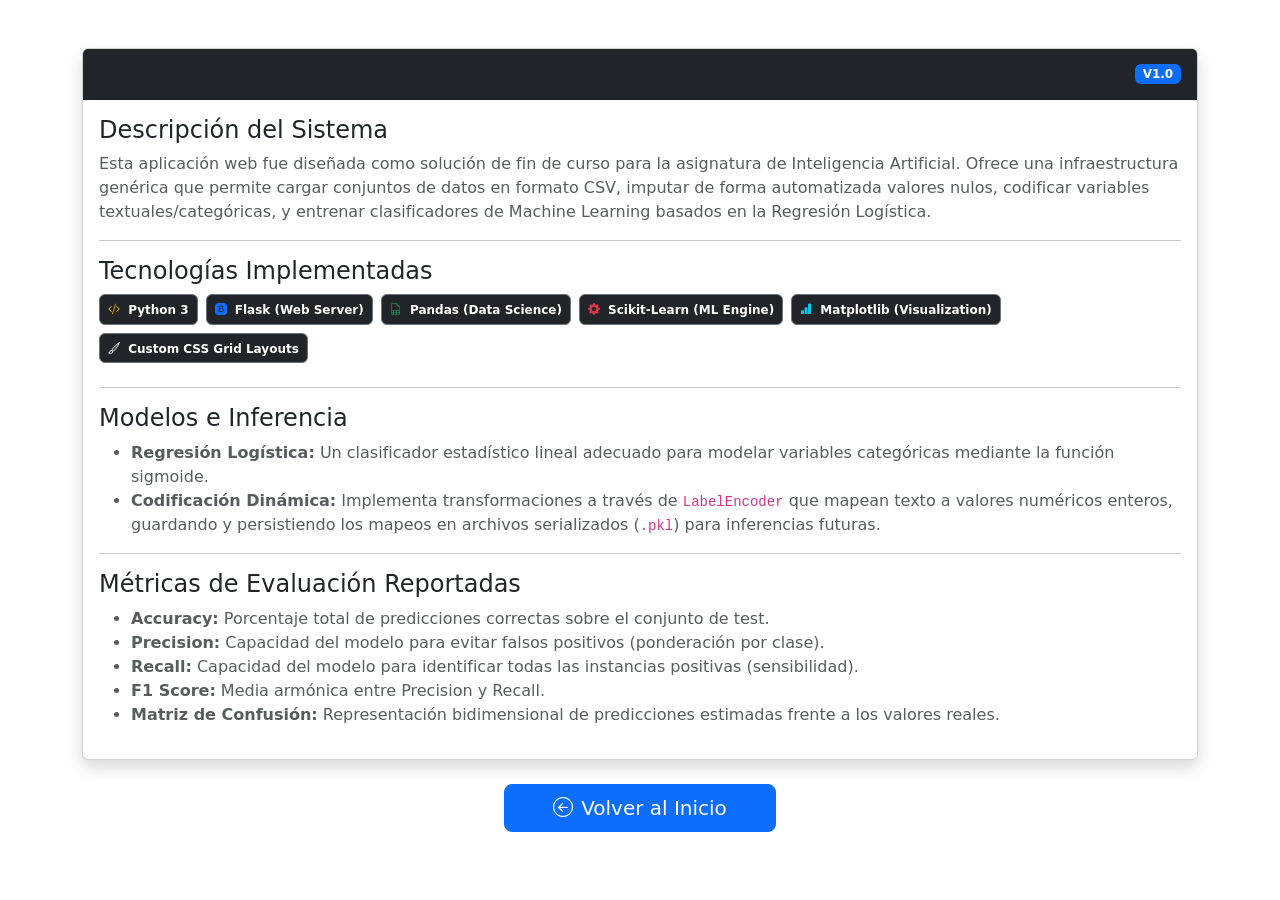
==== templates/acerca.html @ e066f4fe "feat: proyecto final IA - clasificacion supervisada con regresion logistica" ====
<!DOCTYPE html>
<html lang="es">
<head>
    <meta charset="UTF-8">
    <meta name="viewport" content="width=device-width, initial-scale=1.0">
    <title>Acerca del Proyecto - Proyecto Final IA</title>
    <!-- Bootstrap 5 CDN -->
    <link href="https://cdn.jsdelivr.net/npm/bootstrap@5.3.7/dist/css/bootstrap.min.css" rel="stylesheet">
    <!-- Bootstrap Icons CDN -->
    <link rel="stylesheet" href="https://cdn.jsdelivr.net/npm/bootstrap-icons@1.11.3/font/bootstrap-icons.min.css">
    <!-- Custom Premium Stylesheet -->
    <link href="{{ url_for('static', filename='css/style.css') }}" rel="stylesheet">
</head>
<body>

<div class="container mt-5">

    <div class="card shadow mb-4">
        <div class="card-header bg-dark d-flex justify-content-between align-items-center">
            <h2 class="mb-0 fs-3 text-gradient"><i class="bi bi-info-circle-fill me-2"></i>Acerca del Proyecto</h2>
            <span class="badge bg-primary">V1.0</span>
        </div>

        <div class="card-body">
            <h4>Descripción del Sistema</h4>
            <p class="text-muted">
                Esta aplicación web fue diseñada como solución de fin de curso para la asignatura de Inteligencia Artificial. Ofrece una infraestructura genérica que permite cargar conjuntos de datos en formato CSV, imputar de forma automatizada valores nulos, codificar variables textuales/categóricas, y entrenar clasificadores de Machine Learning basados en la Regresión Logística.
            </p>

            <hr>

            <h4>Tecnologías Implementadas</h4>
            <div class="d-flex flex-wrap gap-2 mb-4">
                <span class="badge bg-dark border border-secondary p-2"><i class="bi bi-code-slash text-warning me-1"></i> Python 3</span>
                <span class="badge bg-dark border border-secondary p-2"><i class="bi bi-bootstrap-fill text-primary me-1"></i> Flask (Web Server)</span>
                <span class="badge bg-dark border border-secondary p-2"><i class="bi bi-file-earmark-spreadsheet text-success me-1"></i> Pandas (Data Science)</span>
                <span class="badge bg-dark border border-secondary p-2"><i class="bi bi-gear-fill text-danger me-1"></i> Scikit-Learn (ML Engine)</span>
                <span class="badge bg-dark border border-secondary p-2"><i class="bi bi-bar-chart-fill text-info me-1"></i> Matplotlib (Visualization)</span>
                <span class="badge bg-dark border border-secondary p-2"><i class="bi bi-brush text-gradient me-1"></i> Custom CSS Grid Layouts</span>
            </div>

            <hr>

            <h4>Modelos e Inferencia</h4>
            <ul class="text-muted">
                <li><strong>Regresión Logística:</strong> Un clasificador estadístico lineal adecuado para modelar variables categóricas mediante la función sigmoide.</li>
                <li><strong>Codificación Dinámica:</strong> Implementa transformaciones a través de <code>LabelEncoder</code> que mapean texto a valores numéricos enteros, guardando y persistiendo los mapeos en archivos serializados (<code>.pkl</code>) para inferencias futuras.</li>
            </ul>

            <hr>

            <h4>Métricas de Evaluación Reportadas</h4>
            <ul class="text-muted">
                <li><strong>Accuracy:</strong> Porcentaje total de predicciones correctas sobre el conjunto de test.</li>
                <li><strong>Precision:</strong> Capacidad del modelo para evitar falsos positivos (ponderación por clase).</li>
                <li><strong>Recall:</strong> Capacidad del modelo para identificar todas las instancias positivas (sensibilidad).</li>
                <li><strong>F1 Score:</strong> Media armónica entre Precision y Recall.</li>
                <li><strong>Matriz de Confusión:</strong> Representación bidimensional de predicciones estimadas frente a los valores reales.</li>
            </ul>
        </div>
    </div>

    <div class="d-flex justify-content-center">
        <a href="/" class="btn btn-primary btn-lg px-5">
            <i class="bi bi-arrow-left-circle me-2"></i>Volver al Inicio
        </a>
    </div>

</div>

</body>
</html>
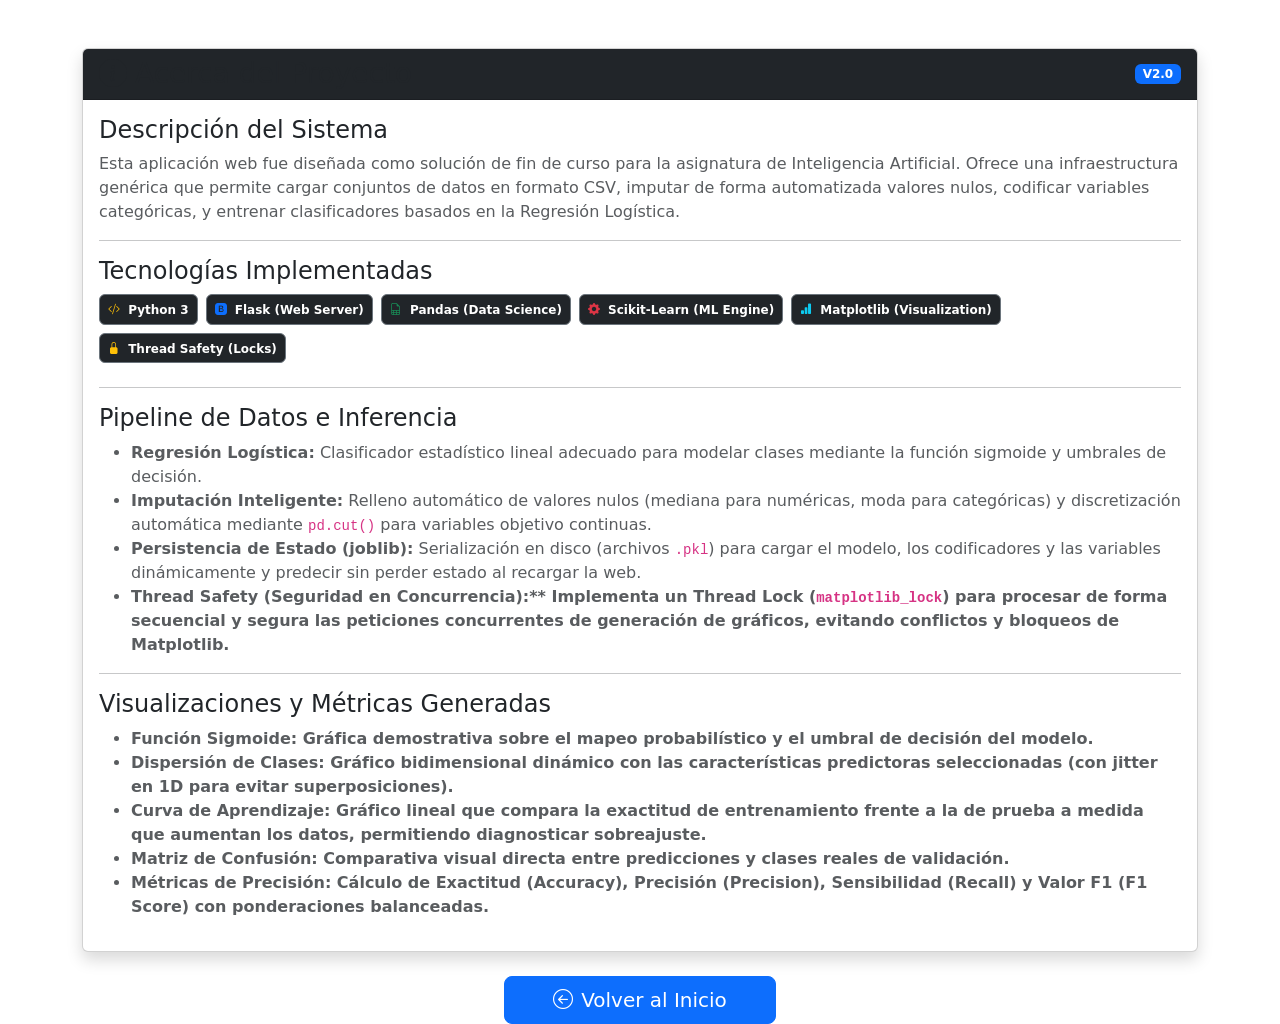
==== commit 2ac823eb: "feat: agregar graficas dinamicas a entrenar_csv, control de concurrencia con thread lock y actualiza" ====
--- a/templates/acerca.html
+++ b/templates/acerca.html
@@ -18,13 +18,13 @@
     <div class="card shadow mb-4">
         <div class="card-header bg-dark d-flex justify-content-between align-items-center">
             <h2 class="mb-0 fs-3 text-gradient"><i class="bi bi-info-circle-fill me-2"></i>Acerca del Proyecto</h2>
-            <span class="badge bg-primary">V1.0</span>
+            <span class="badge bg-primary">V2.0</span>
         </div>
 
         <div class="card-body">
             <h4>Descripción del Sistema</h4>
             <p class="text-muted">
-                Esta aplicación web fue diseñada como solución de fin de curso para la asignatura de Inteligencia Artificial. Ofrece una infraestructura genérica que permite cargar conjuntos de datos en formato CSV, imputar de forma automatizada valores nulos, codificar variables textuales/categóricas, y entrenar clasificadores de Machine Learning basados en la Regresión Logística.
+                Esta aplicación web fue diseñada como solución de fin de curso para la asignatura de Inteligencia Artificial. Ofrece una infraestructura genérica que permite cargar conjuntos de datos en formato CSV, imputar de forma automatizada valores nulos, codificar variables categóricas, y entrenar clasificadores basados en la Regresión Logística.
             </p>
 
             <hr>
@@ -36,26 +36,28 @@
                 <span class="badge bg-dark border border-secondary p-2"><i class="bi bi-file-earmark-spreadsheet text-success me-1"></i> Pandas (Data Science)</span>
                 <span class="badge bg-dark border border-secondary p-2"><i class="bi bi-gear-fill text-danger me-1"></i> Scikit-Learn (ML Engine)</span>
                 <span class="badge bg-dark border border-secondary p-2"><i class="bi bi-bar-chart-fill text-info me-1"></i> Matplotlib (Visualization)</span>
-                <span class="badge bg-dark border border-secondary p-2"><i class="bi bi-brush text-gradient me-1"></i> Custom CSS Grid Layouts</span>
+                <span class="badge bg-dark border border-secondary p-2"><i class="bi bi-lock-fill text-warning me-1"></i> Thread Safety (Locks)</span>
             </div>
 
             <hr>
 
-            <h4>Modelos e Inferencia</h4>
+            <h4>Pipeline de Datos e Inferencia</h4>
             <ul class="text-muted">
-                <li><strong>Regresión Logística:</strong> Un clasificador estadístico lineal adecuado para modelar variables categóricas mediante la función sigmoide.</li>
-                <li><strong>Codificación Dinámica:</strong> Implementa transformaciones a través de <code>LabelEncoder</code> que mapean texto a valores numéricos enteros, guardando y persistiendo los mapeos en archivos serializados (<code>.pkl</code>) para inferencias futuras.</li>
+                <li><strong>Regresión Logística:</strong> Clasificador estadístico lineal adecuado para modelar clases mediante la función sigmoide y umbrales de decisión.</li>
+                <li><strong>Imputación Inteligente:</strong> Relleno automático de valores nulos (mediana para numéricas, moda para categóricas) y discretización automática mediante <code>pd.cut()</code> para variables objetivo continuas.</li>
+                <li><strong>Persistencia de Estado (joblib):</strong> Serialización en disco (archivos <code>.pkl</code>) para cargar el modelo, los codificadores y las variables dinámicamente y predecir sin perder estado al recargar la web.</li>
+                <li><strong>Thread Safety (Seguridad en Concurrencia):** Implementa un Thread Lock (<code>matplotlib_lock</code>) para procesar de forma secuencial y segura las peticiones concurrentes de generación de gráficos, evitando conflictos y bloqueos de Matplotlib.</li>
             </ul>
 
             <hr>
 
-            <h4>Métricas de Evaluación Reportadas</h4>
+            <h4>Visualizaciones y Métricas Generadas</h4>
             <ul class="text-muted">
-                <li><strong>Accuracy:</strong> Porcentaje total de predicciones correctas sobre el conjunto de test.</li>
-                <li><strong>Precision:</strong> Capacidad del modelo para evitar falsos positivos (ponderación por clase).</li>
-                <li><strong>Recall:</strong> Capacidad del modelo para identificar todas las instancias positivas (sensibilidad).</li>
-                <li><strong>F1 Score:</strong> Media armónica entre Precision y Recall.</li>
-                <li><strong>Matriz de Confusión:</strong> Representación bidimensional de predicciones estimadas frente a los valores reales.</li>
+                <li><strong>Función Sigmoide:</strong> Gráfica demostrativa sobre el mapeo probabilístico y el umbral de decisión del modelo.</li>
+                <li><strong>Dispersión de Clases:</strong> Gráfico bidimensional dinámico con las características predictoras seleccionadas (con jitter en 1D para evitar superposiciones).</li>
+                <li><strong>Curva de Aprendizaje:</strong> Gráfico lineal que compara la exactitud de entrenamiento frente a la de prueba a medida que aumentan los datos, permitiendo diagnosticar sobreajuste.</li>
+                <li><strong>Matriz de Confusión:</strong> Comparativa visual directa entre predicciones y clases reales de validación.</li>
+                <li><strong>Métricas de Precisión:</strong> Cálculo de Exactitud (Accuracy), Precisión (Precision), Sensibilidad (Recall) y Valor F1 (F1 Score) con ponderaciones balanceadas.</li>
             </ul>
         </div>
     </div>
